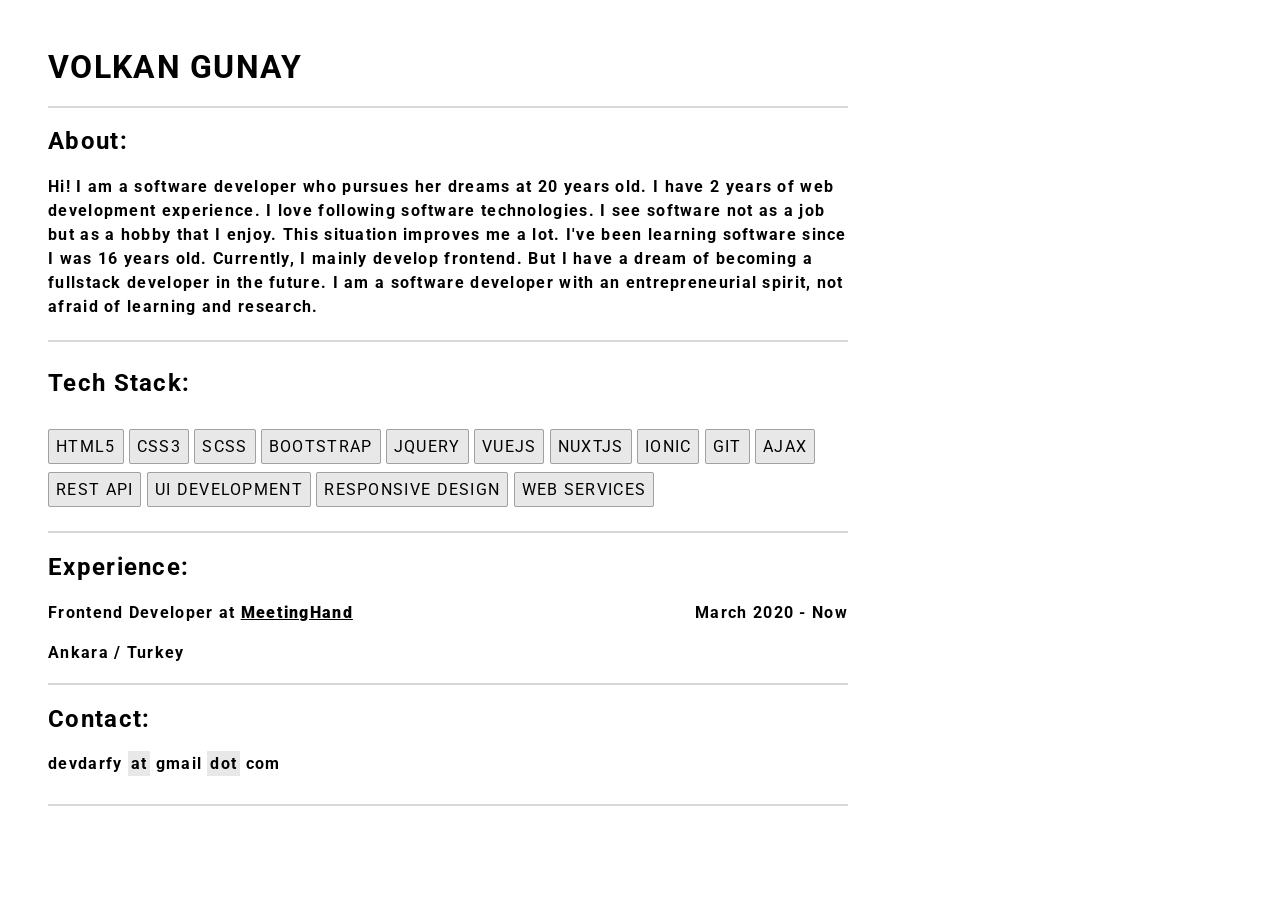
==== about/index.html @ c3e65620 "." ====
<!DOCTYPE html>
<html lang="en">
  <head>
    <meta name="author" content="VolkanGünay" />
    <meta charset="UTF-8" />
    <link rel="icon" href="../icon.jpg" />
    <meta name="viewport" content="width=device-width, initial-scale=1.0" />
    <title>About Me</title>
    <link rel="stylesheet" href="../css/about.css" />
    <link
      href="https://fonts.googleapis.com/css2?family=Roboto:ital,wght@0,100;1,400&display=swap"
      rel="stylesheet"
    />
  </head>
  <body>
    <main>
      <h1 class="title">VOLKAN GUNAY</h1>
      <div class="about">
        <h2>About:</h2>
        <h4>
          Hi! I am a software developer who pursues her dreams at 20 years old.
          I have 2 years of web development experience. I love following
          software technologies. I see software not as a job but as a hobby that
          I enjoy. This situation improves me a lot. I've been learning software
          since I was 16 years old. Currently, I mainly develop frontend. But I
          have a dream of becoming a fullstack developer in the future. I am a
          software developer with an entrepreneurial spirit, not afraid of
          learning and research.
        </h4>
      </div>

      <div class="tech-stack">
        <h2>Tech Stack:</h2>

        <span>HTML5</span>
        <span>CSS3</span>
        <span>SCSS</span>
        <span>BOOTSTRAP</span>
        <span>JQUERY</span>
        <span>VUEJS</span>
        <span>NUXTJS</span>
        <span>IONIC</span>
        <span>GIT</span>
        <span>AJAX</span>
        <span>REST API</span>
        <span>UI DEVELOPMENT</span>
        <span>RESPONSIVE DESIGN</span>
        <span>WEB SERVICES</span>
      </div>

      <div class="experience">
        <h2>Experience:</h2>

        <h4>
          Frontend Developer at
          <a href="https://meetinghand.com/" target="_blank">MeetingHand</a>
          <span class="date">March 2020 - Now</span>
        </h4>
        <h4>Ankara / Turkey</h4>
      </div>

      <div class="contact">
        <h2>Contact:</h2>

        <h4>devdarfy <span>at</span> gmail <span>dot</span> com</h4>
      </div>
    </main>
  </body>
</html>
---- css/about.css ----
body {
    margin: 0px;
    padding: 0px;
    scroll-behavior: smooth;
    font-family: "Roboto", sans-serif;
    box-sizing: border-box;
}
main {
    margin: 3em;
    letter-spacing: 1.3px;
}
main .title {
    border-bottom: 2px solid #d8d8d8;
    padding-bottom: 20px;
    max-width: 800px;
}
main h2 {
    font-weight: bolder;
}
main .about {
    max-width: 800px;
    line-height: 1.5em;
    border-bottom: 2px solid #d8d8d8;
}
main .contact {
    border-bottom: 2px solid #d8d8d8;
    max-width: 800px;
    padding-bottom: 10px;
}
main .title__tech-stack {
    padding-top: 10px;
}
main .tech-stack {
    max-width: 800px;
    line-height: 2.7em;
    border-bottom: 2px solid #d8d8d8;
    padding-bottom: 20px;
}
main .tech-stack span {
    background-color: #e8e8e8;
    border-radius: 2px;
    padding: 7px;
    transition: 0.3s ease-in-out;
    -webkit-transition: 0.3s ease-in-out;
    border: 1px solid #a1a1a1;
}
main .tech-stack span:hover {
    background-color: #a1a1a1;
    transition: 0.3s ease-in-out;
    -webkit-transition: 0.3s ease-in-out;
    color: white;
    cursor: pointer;
}
main .experience {
    max-width: 800px;
    border-bottom: 2px solid #d8d8d8;
}
main .experience a {
    text-decoration: underline;
    font-weight: bolder;
    color: black;
}
main .experience a:hover {
    text-decoration: none;
}
main .experience .date {
    float: right;
}
main .contact h4 span {
    background-color: #e8e8e8;
    padding: 3px;
}

@media screen and (max-width: 581px) {
    main .experience .date {
        display: none;
    }
}
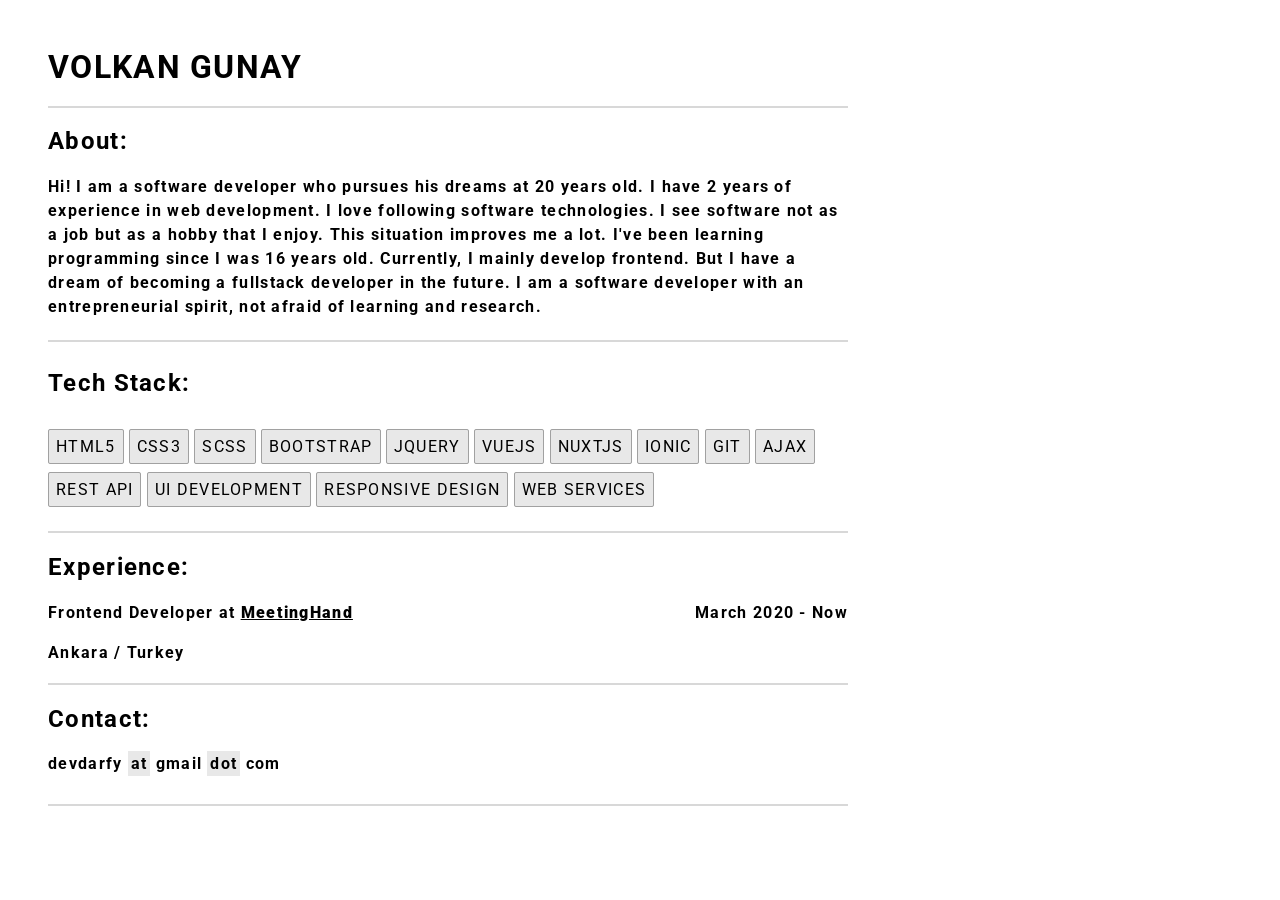
==== commit 9cf6e5f5: ".." ====
--- a/about/index.html
+++ b/about/index.html
@@ -18,10 +18,10 @@
       <div class="about">
         <h2>About:</h2>
         <h4>
-          Hi! I am a software developer who pursues her dreams at 20 years old.
-          I have 2 years of web development experience. I love following
+          Hi! I am a software developer who pursues his dreams at 20 years old.
+          I have 2 years of experience in web development. I love following
           software technologies. I see software not as a job but as a hobby that
-          I enjoy. This situation improves me a lot. I've been learning software
+          I enjoy. This situation improves me a lot. I've been learning programming
           since I was 16 years old. Currently, I mainly develop frontend. But I
           have a dream of becoming a fullstack developer in the future. I am a
           software developer with an entrepreneurial spirit, not afraid of
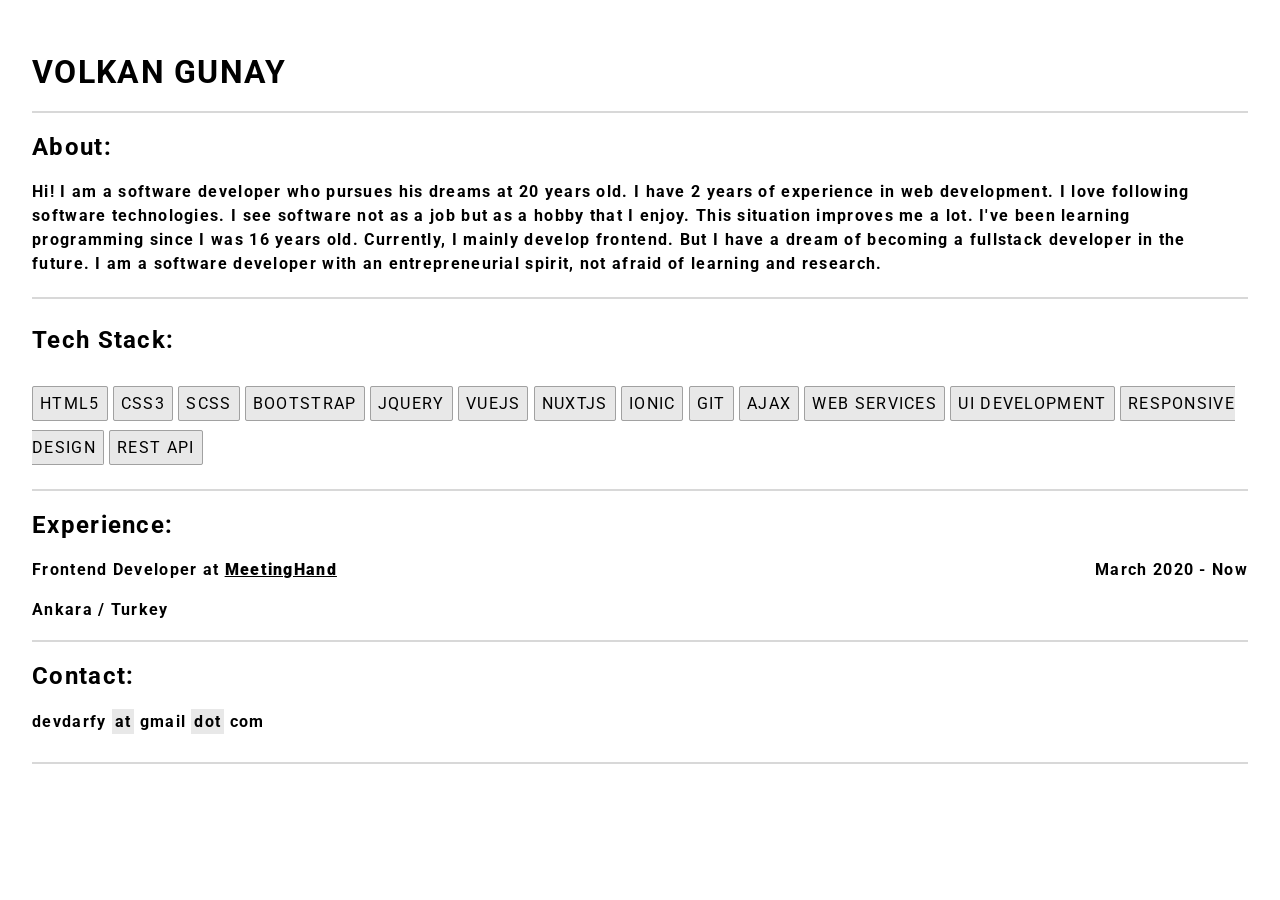
==== commit 7f2ab954: "." ====
--- a/about/index.html
+++ b/about/index.html
@@ -14,55 +14,57 @@
   </head>
   <body>
     <main>
-      <h1 class="title">VOLKAN GUNAY</h1>
-      <div class="about">
-        <h2>About:</h2>
-        <h4>
-          Hi! I am a software developer who pursues his dreams at 20 years old.
-          I have 2 years of experience in web development. I love following
-          software technologies. I see software not as a job but as a hobby that
-          I enjoy. This situation improves me a lot. I've been learning programming
-          since I was 16 years old. Currently, I mainly develop frontend. But I
-          have a dream of becoming a fullstack developer in the future. I am a
-          software developer with an entrepreneurial spirit, not afraid of
-          learning and research.
-        </h4>
-      </div>
+      <div class="left">
+        <h1 class="title">VOLKAN GUNAY</h1>
+        <div class="about">
+          <h2>About:</h2>
+          <h4>
+            Hi! I am a software developer who pursues his dreams at 20 years
+            old. I have 2 years of experience in web development. I love
+            following software technologies. I see software not as a job but as
+            a hobby that I enjoy. This situation improves me a lot. I've been
+            learning programming since I was 16 years old. Currently, I mainly
+            develop frontend. But I have a dream of becoming a fullstack
+            developer in the future. I am a software developer with an
+            entrepreneurial spirit, not afraid of learning and research.
+          </h4>
+        </div>
 
-      <div class="tech-stack">
-        <h2>Tech Stack:</h2>
+        <div class="tech-stack">
+          <h2>Tech Stack:</h2>
 
-        <span>HTML5</span>
-        <span>CSS3</span>
-        <span>SCSS</span>
-        <span>BOOTSTRAP</span>
-        <span>JQUERY</span>
-        <span>VUEJS</span>
-        <span>NUXTJS</span>
-        <span>IONIC</span>
-        <span>GIT</span>
-        <span>AJAX</span>
-        <span>REST API</span>
-        <span>UI DEVELOPMENT</span>
-        <span>RESPONSIVE DESIGN</span>
-        <span>WEB SERVICES</span>
-      </div>
+          <span>HTML5</span>
+          <span>CSS3</span>
+          <span>SCSS</span>
+          <span>BOOTSTRAP</span>
+          <span>JQUERY</span>
+          <span>VUEJS</span>
+          <span>NUXTJS</span>
+          <span>IONIC</span>
+          <span>GIT</span>
+          <span>AJAX</span>
+          <span>WEB SERVICES</span>
+          <span>UI DEVELOPMENT</span>
+          <span>RESPONSIVE DESIGN</span>
+          <span>REST API</span>
+        </div>
 
-      <div class="experience">
-        <h2>Experience:</h2>
+        <div class="experience">
+          <h2>Experience:</h2>
 
-        <h4>
-          Frontend Developer at
-          <a href="https://meetinghand.com/" target="_blank">MeetingHand</a>
-          <span class="date">March 2020 - Now</span>
-        </h4>
-        <h4>Ankara / Turkey</h4>
-      </div>
+          <h4>
+            Frontend Developer at
+            <a href="https://meetinghand.com/" target="_blank">MeetingHand</a>
+            <span class="date">March 2020 - Now</span>
+          </h4>
+          <h4>Ankara / Turkey</h4>
+        </div>
 
-      <div class="contact">
-        <h2>Contact:</h2>
+        <div class="contact">
+          <h2>Contact:</h2>
 
-        <h4>devdarfy <span>at</span> gmail <span>dot</span> com</h4>
+          <h4>devdarfy <span>at</span> gmail <span>dot</span> com</h4>
+        </div>
       </div>
     </main>
   </body>
--- a/css/about.css
+++ b/css/about.css
@@ -6,32 +6,32 @@
     box-sizing: border-box;
 }
 main {
-    margin: 3em;
+    margin: 2em;
     letter-spacing: 1.3px;
+    display: flex;
+}
+main .left {
+    max-width: 100%;
 }
 main .title {
     border-bottom: 2px solid #d8d8d8;
     padding-bottom: 20px;
-    max-width: 800px;
 }
 main h2 {
     font-weight: bolder;
 }
 main .about {
-    max-width: 800px;
     line-height: 1.5em;
     border-bottom: 2px solid #d8d8d8;
 }
 main .contact {
     border-bottom: 2px solid #d8d8d8;
-    max-width: 800px;
     padding-bottom: 10px;
 }
 main .title__tech-stack {
     padding-top: 10px;
 }
 main .tech-stack {
-    max-width: 800px;
     line-height: 2.7em;
     border-bottom: 2px solid #d8d8d8;
     padding-bottom: 20px;
@@ -52,7 +52,6 @@
     cursor: pointer;
 }
 main .experience {
-    max-width: 800px;
     border-bottom: 2px solid #d8d8d8;
 }
 main .experience a {
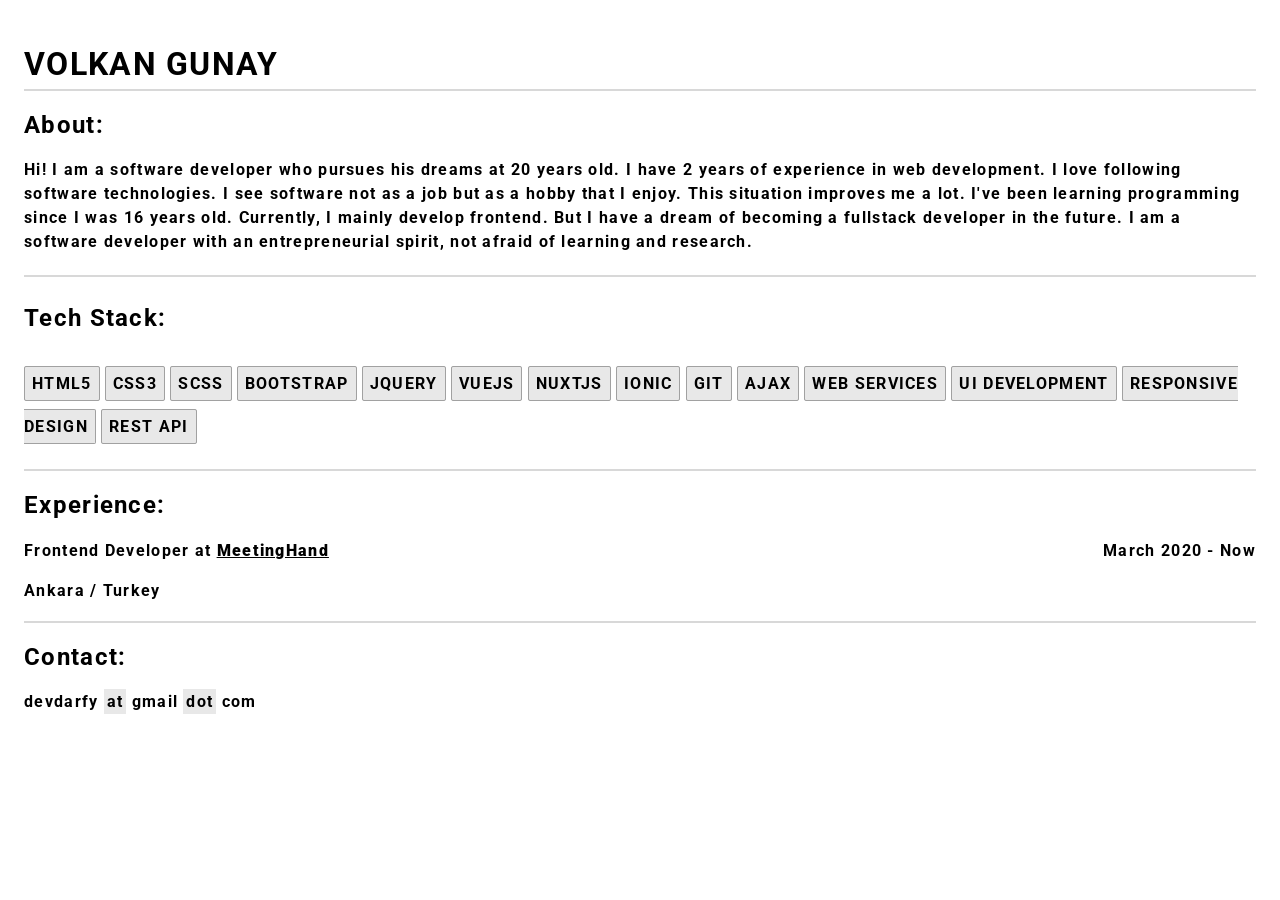
==== commit bafb460e: "." ====
--- a/about/index.html
+++ b/about/index.html
@@ -33,20 +33,22 @@
         <div class="tech-stack">
           <h2>Tech Stack:</h2>
 
-          <span>HTML5</span>
-          <span>CSS3</span>
-          <span>SCSS</span>
-          <span>BOOTSTRAP</span>
-          <span>JQUERY</span>
-          <span>VUEJS</span>
-          <span>NUXTJS</span>
-          <span>IONIC</span>
-          <span>GIT</span>
-          <span>AJAX</span>
-          <span>WEB SERVICES</span>
-          <span>UI DEVELOPMENT</span>
-          <span>RESPONSIVE DESIGN</span>
-          <span>REST API</span>
+          <h4>
+            <span>HTML5</span>
+            <span>CSS3</span>
+            <span>SCSS</span>
+            <span>BOOTSTRAP</span>
+            <span>JQUERY</span>
+            <span>VUEJS</span>
+            <span>NUXTJS</span>
+            <span>IONIC</span>
+            <span>GIT</span>
+            <span>AJAX</span>
+            <span>WEB SERVICES</span>
+            <span>UI DEVELOPMENT</span>
+            <span>RESPONSIVE DESIGN</span>
+            <span>REST API</span>
+          </h4>
         </div>
 
         <div class="experience">
@@ -56,6 +58,9 @@
             Frontend Developer at
             <a href="https://meetinghand.com/" target="_blank">MeetingHand</a>
             <span class="date">March 2020 - Now</span>
+          </h4>
+          <h4>
+            <span class="date_web">March 2020 - Now</span>
           </h4>
           <h4>Ankara / Turkey</h4>
         </div>
--- a/css/about.css
+++ b/css/about.css
@@ -6,7 +6,7 @@
     box-sizing: border-box;
 }
 main {
-    margin: 2em;
+    margin: 1.5em;
     letter-spacing: 1.3px;
     display: flex;
 }
@@ -15,7 +15,7 @@
 }
 main .title {
     border-bottom: 2px solid #d8d8d8;
-    padding-bottom: 20px;
+    padding-bottom: 6px;
 }
 main h2 {
     font-weight: bolder;
@@ -24,17 +24,11 @@
     line-height: 1.5em;
     border-bottom: 2px solid #d8d8d8;
 }
-main .contact {
-    border-bottom: 2px solid #d8d8d8;
-    padding-bottom: 10px;
-}
 main .title__tech-stack {
-    padding-top: 10px;
 }
 main .tech-stack {
     line-height: 2.7em;
     border-bottom: 2px solid #d8d8d8;
-    padding-bottom: 20px;
 }
 main .tech-stack span {
     background-color: #e8e8e8;
@@ -69,9 +63,16 @@
     background-color: #e8e8e8;
     padding: 3px;
 }
-
+@media screen and (min-width: 582px) {
+    main .experience .date_web {
+        display: none;
+    }
+}
 @media screen and (max-width: 581px) {
     main .experience .date {
         display: none;
     }
+    main .experience .date_web {
+        display: block;
+    }
 }
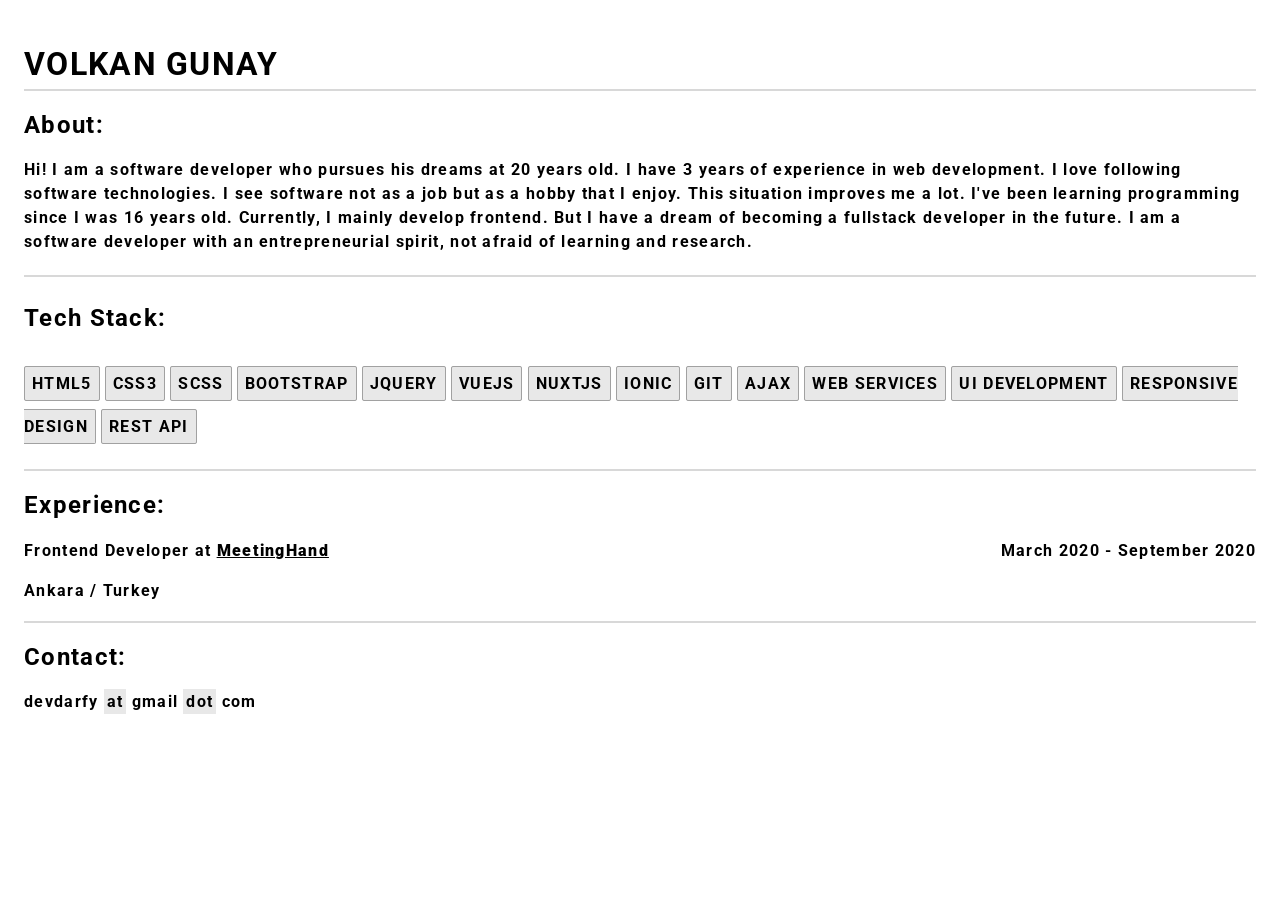
==== commit 8eee310b: "." ====
--- a/about/index.html
+++ b/about/index.html
@@ -20,7 +20,7 @@
           <h2>About:</h2>
           <h4>
             Hi! I am a software developer who pursues his dreams at 20 years
-            old. I have 2 years of experience in web development. I love
+            old. I have 3 years of experience in web development. I love
             following software technologies. I see software not as a job but as
             a hobby that I enjoy. This situation improves me a lot. I've been
             learning programming since I was 16 years old. Currently, I mainly
@@ -57,10 +57,10 @@
           <h4>
             Frontend Developer at
             <a href="https://meetinghand.com/" target="_blank">MeetingHand</a>
-            <span class="date">March 2020 - Now</span>
+            <span class="date">March 2020 - September 2020</span>
           </h4>
           <h4>
-            <span class="date_web">March 2020 - Now</span>
+            <span class="date_web">March 2020 - September 2020</span>
           </h4>
           <h4>Ankara / Turkey</h4>
         </div>
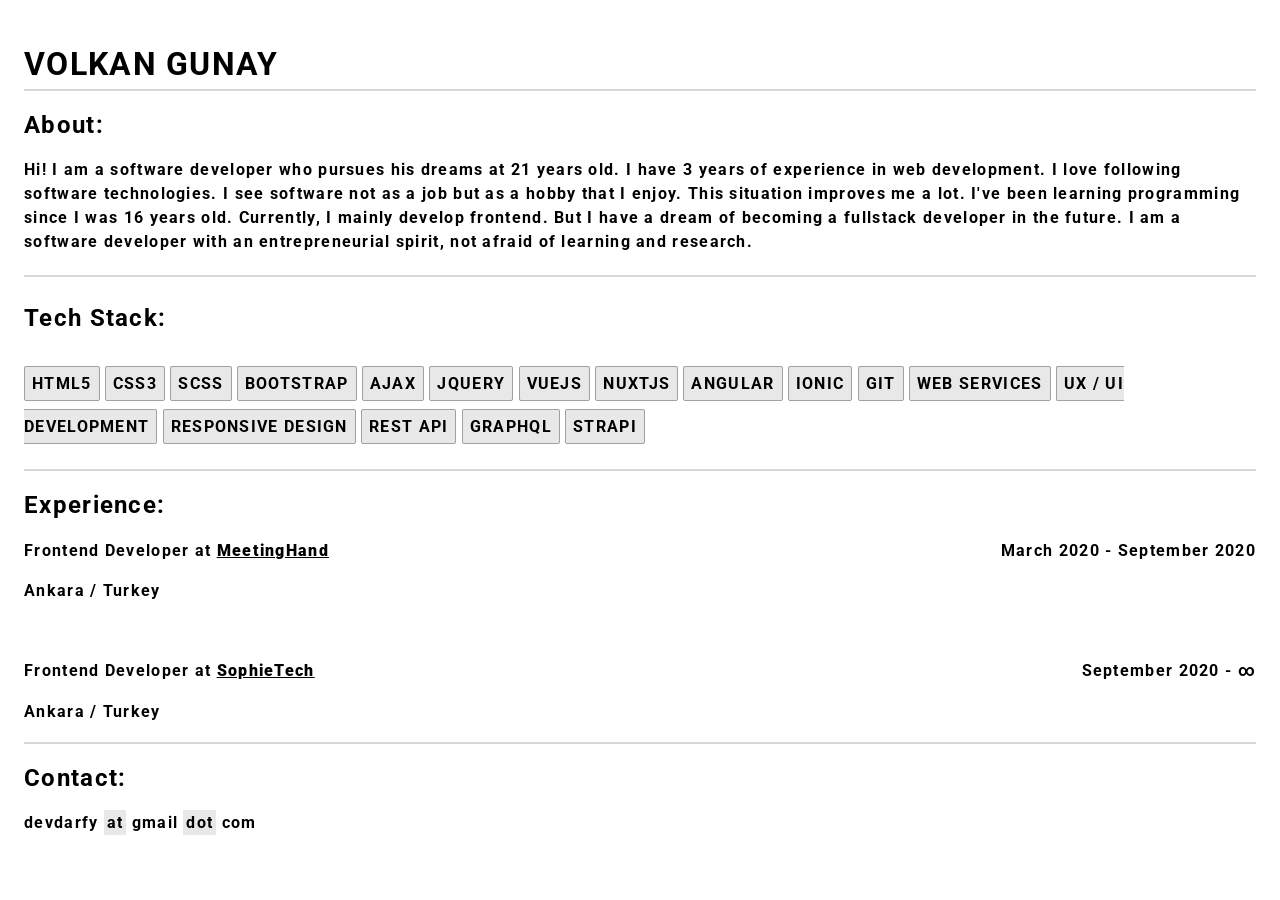
==== commit 095a838e: "-" ====
--- a/about/index.html
+++ b/about/index.html
@@ -19,7 +19,7 @@
         <div class="about">
           <h2>About:</h2>
           <h4>
-            Hi! I am a software developer who pursues his dreams at 20 years
+            Hi! I am a software developer who pursues his dreams at 21 years
             old. I have 3 years of experience in web development. I love
             following software technologies. I see software not as a job but as
             a hobby that I enjoy. This situation improves me a lot. I've been
@@ -38,16 +38,19 @@
             <span>CSS3</span>
             <span>SCSS</span>
             <span>BOOTSTRAP</span>
+            <span>AJAX</span>
             <span>JQUERY</span>
             <span>VUEJS</span>
             <span>NUXTJS</span>
+            <span>ANGULAR</span>
             <span>IONIC</span>
             <span>GIT</span>
-            <span>AJAX</span>
             <span>WEB SERVICES</span>
-            <span>UI DEVELOPMENT</span>
+            <span>UX / UI DEVELOPMENT</span>
             <span>RESPONSIVE DESIGN</span>
             <span>REST API</span>
+            <span>GRAPHQL</span>
+            <span>STRAPI</span>
           </h4>
         </div>
 
@@ -63,6 +66,18 @@
             <span class="date_web">March 2020 - September 2020</span>
           </h4>
           <h4>Ankara / Turkey</h4>
+
+          <br>
+
+          <h4>
+            Frontend Developer at
+            <a href="#" target="_blank">SophieTech</a>
+            <span class="date">September 2020 - ∞ </span>
+          </h4>
+          <h4>
+            <span class="date_web">September 2020 - ∞ </span>
+          </h4>
+          <h4>Ankara / Turkey</h4>
         </div>
 
         <div class="contact">
--- a/css/about.css
+++ b/css/about.css
@@ -1,6 +1,5 @@
 body {
     margin: 0px;
-    padding: 0px;
     scroll-behavior: smooth;
     font-family: "Roboto", sans-serif;
     box-sizing: border-box;
@@ -23,8 +22,6 @@
 main .about {
     line-height: 1.5em;
     border-bottom: 2px solid #d8d8d8;
-}
-main .title__tech-stack {
 }
 main .tech-stack {
     line-height: 2.7em;
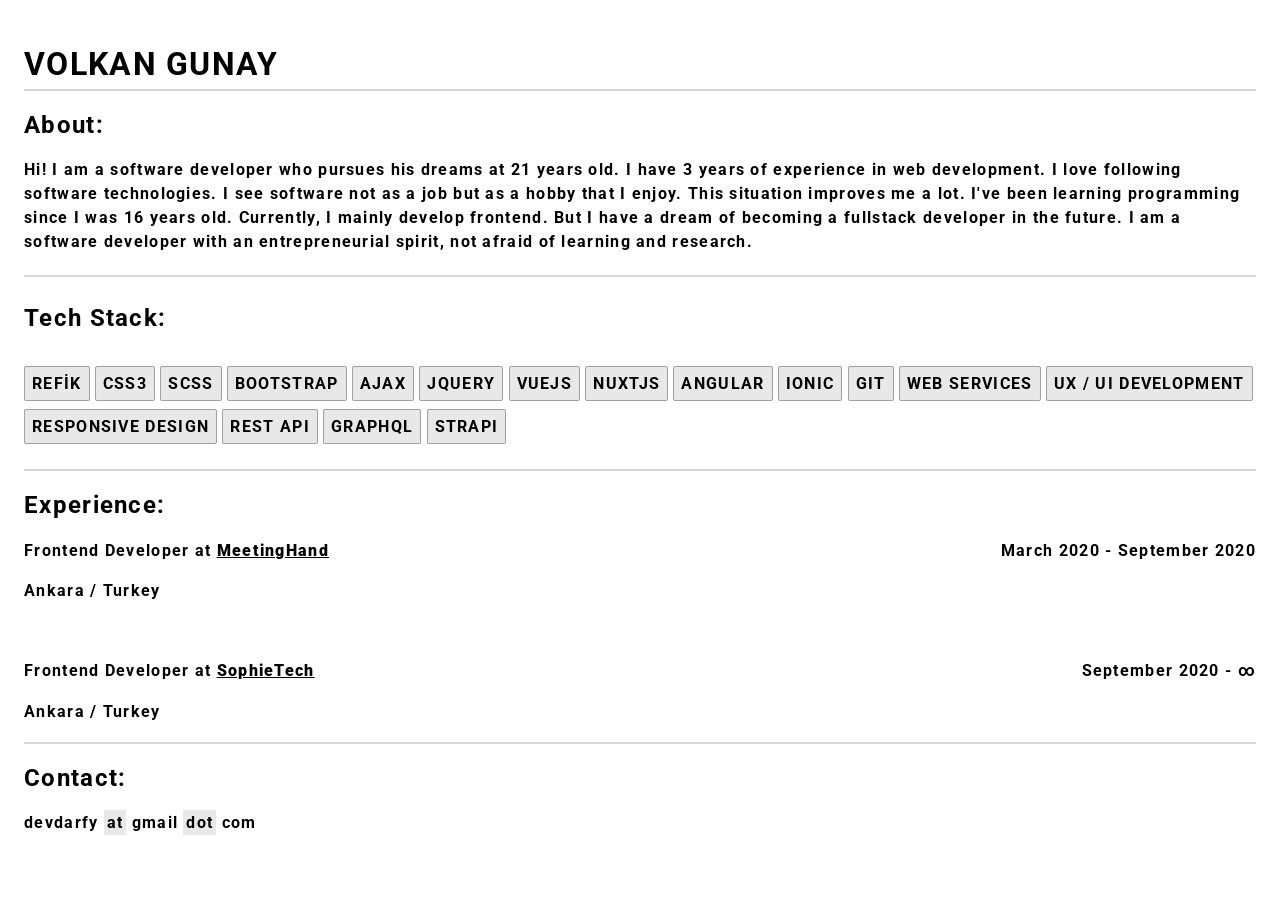
==== commit 028a6c18: "test" ====
--- a/about/index.html
+++ b/about/index.html
@@ -34,7 +34,7 @@
           <h2>Tech Stack:</h2>
 
           <h4>
-            <span>HTML5</span>
+            <span>REFİK</span>
             <span>CSS3</span>
             <span>SCSS</span>
             <span>BOOTSTRAP</span>
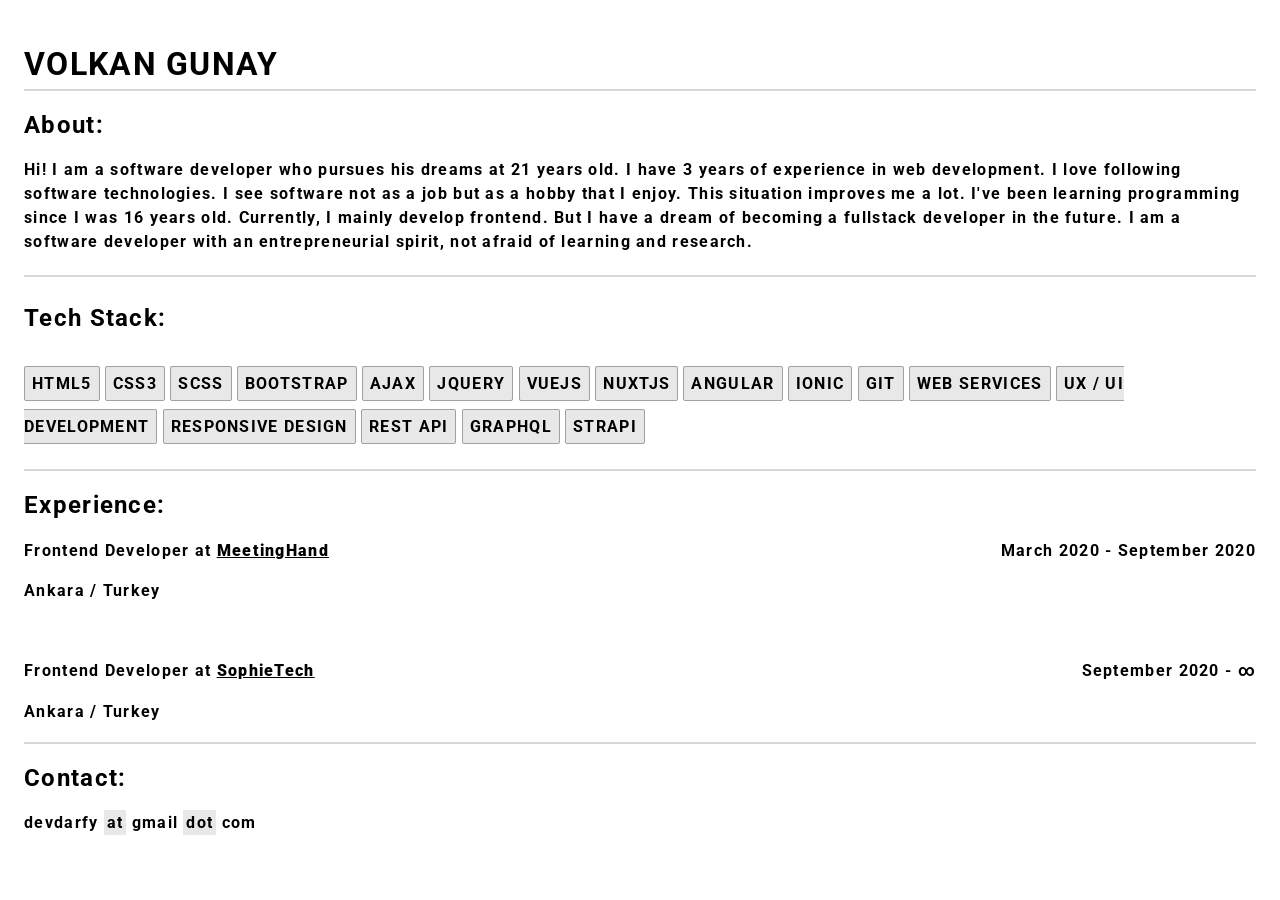
==== commit 8ad4389b: "." ====
--- a/about/index.html
+++ b/about/index.html
@@ -34,7 +34,7 @@
           <h2>Tech Stack:</h2>
 
           <h4>
-            <span>REFİK</span>
+            <span>HTML5</span>
             <span>CSS3</span>
             <span>SCSS</span>
             <span>BOOTSTRAP</span>
